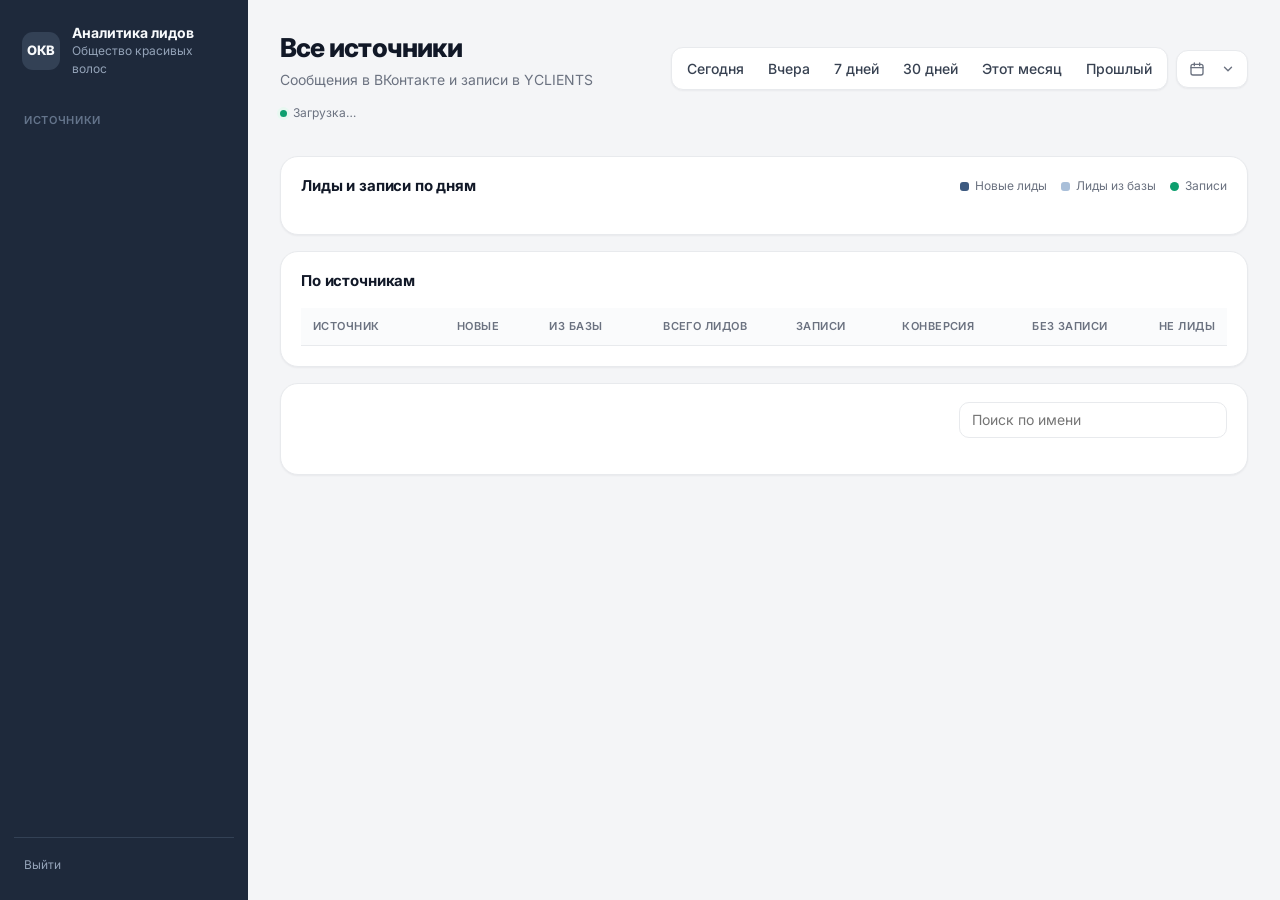
==== analytics/index.html @ 5221cc90 "Кабинет: версия скрипта в ссылке, чтобы обновления не застревали в кеше Co-Authored-By: Claude Opus " ====
<!doctype html>
<html lang="ru">
<head>
  <meta charset="utf-8">
  <meta name="viewport" content="width=device-width, initial-scale=1, viewport-fit=cover">
  <meta name="robots" content="noindex, nofollow">
  <meta name="theme-color" content="#1e293b">
  <title>Аналитика лидов · Общество красивых волос</title>
  <link rel="icon" href="favicon.svg" type="image/svg+xml">
  <link rel="preconnect" href="https://fonts.googleapis.com">
  <link href="https://fonts.googleapis.com/css2?family=Inter:wght@400;500;600;700;800&display=swap" rel="stylesheet">
  <style>
    :root {
      --sidebar: #1e293b; --sidebar-hover: #334155; --sidebar-active: #475569;
      --sidebar-text: #94a3b8; --sidebar-text-active: #f8fafc;
      --bg: #f4f5f7; --surface: #fff; --surface-2: #fafbfc; --line: #e8eaed; --line-soft: #f0f1f3;
      --text: #111827; --text-2: #374151; --muted: #6b7280; --muted-2: #9ca3af;
      --brand: #3d5a80; --brand-hover: #2d4a6f; --brand-soft: #eef2f7; --base: #a9bfd9;
      --green: #0d9f6e; --green-soft: #e8f8f1; --red: #dc2626; --red-soft: #fef2f2;
      --amber: #d97706; --amber-soft: #fffbeb;
      --shadow-sm: 0 1px 2px rgba(16,24,40,.05); --shadow: 0 8px 30px rgba(16,24,40,.06);
      --radius: 14px; --radius-lg: 18px; --sidebar-w: 248px;
      --font: "Inter", ui-sans-serif, system-ui, -apple-system, sans-serif;
    }
    * { box-sizing: border-box; }
    html, body { margin: 0; }
    body { font: 14px/1.5 var(--font); color: var(--text); background: var(--bg); -webkit-font-smoothing: antialiased; }
    a { color: inherit; }
    button { font: inherit; }

    /* layout */
    .app { display: grid; grid-template-columns: var(--sidebar-w) 1fr; min-height: 100vh; }
    .sidebar {
      background: var(--sidebar); color: var(--sidebar-text); padding: 20px 14px;
      display: flex; flex-direction: column; gap: 4px; position: sticky; top: 0; height: 100vh;
    }
    .brand { display: flex; align-items: center; gap: 12px; padding: 4px 8px 22px; }
    .brand-mark {
      width: 38px; height: 38px; border-radius: 11px; background: #334155; color: #f8fafc;
      display: grid; place-items: center; font-weight: 800; font-size: 13px; letter-spacing: -.02em; flex: none;
    }
    .brand-name { color: #f8fafc; font-weight: 700; line-height: 1.25; }
    .brand-sub { font-size: 12px; }
    .nav-title { font-size: 11px; font-weight: 600; text-transform: uppercase; letter-spacing: .06em; padding: 8px 10px 6px; color: #64748b; }
    .nav-item {
      display: flex; align-items: center; gap: 10px; width: 100%; padding: 9px 10px; border: 0; border-radius: 10px;
      background: transparent; color: var(--sidebar-text); text-align: left; cursor: pointer; transition: background .15s, color .15s;
    }
    .nav-item:hover { background: var(--sidebar-hover); color: var(--sidebar-text-active); }
    .nav-item.active { background: var(--sidebar-active); color: var(--sidebar-text-active); }
    .nav-dot { width: 8px; height: 8px; border-radius: 50%; flex: none; }
    .nav-count { margin-left: auto; font-size: 12px; font-variant-numeric: tabular-nums; color: #64748b; }
    .nav-item.active .nav-count { color: #cbd5e1; }
    .sidebar-foot { margin-top: auto; padding: 12px 10px 0; border-top: 1px solid #334155; font-size: 12px; }
    .logout { background: none; border: 0; color: var(--sidebar-text); cursor: pointer; padding: 6px 0; }
    .logout:hover { color: #f8fafc; }

    .main { min-width: 0; width: 100%; max-width: 1480px; margin: 0 auto; padding: 28px 32px 48px; }
    .topbar { display: flex; align-items: flex-end; justify-content: space-between; gap: 16px; flex-wrap: wrap; margin-bottom: 22px; }
    h1 { font-size: 26px; font-weight: 800; letter-spacing: -.03em; margin: 0; }
    .subtitle { color: var(--muted); margin-top: 2px; }
    .periods { display: flex; align-items: center; gap: 8px; flex-wrap: wrap; }
    .segmented { display: inline-flex; background: var(--surface); border: 1px solid var(--line); border-radius: 12px; padding: 3px; box-shadow: var(--shadow-sm); }
    .segmented button {
      border: 0; background: transparent; color: var(--text-2); padding: 7px 12px; border-radius: 9px;
      cursor: pointer; font-weight: 500; white-space: nowrap; transition: background .15s, color .15s;
    }
    .segmented button:hover { background: var(--brand-soft); }
    .segmented button.active { background: var(--brand); color: #fff; }
    .range { position: relative; }
    .dates {
      display: inline-flex; align-items: center; gap: 8px; height: 38px; padding: 0 12px; background: var(--surface);
      border: 1px solid var(--line); border-radius: 12px; box-shadow: var(--shadow-sm); color: var(--text-2);
      font-weight: 500; cursor: pointer; white-space: nowrap; transition: border-color .15s, box-shadow .15s;
    }
    .dates:hover { border-color: #cbd5e1; }
    .dates.open, .dates.custom { border-color: var(--brand); }
    .dates.open { box-shadow: 0 0 0 3px var(--brand-soft); }
    .dates svg { flex: none; color: var(--muted); }
    .dates .chevron { transition: transform .15s; }
    .dates.open .chevron { transform: rotate(180deg); }

    /* our own calendar: a dropdown on desktop, a bottom sheet on phones */
    .picker {
      position: absolute; right: 0; top: calc(100% + 8px); z-index: 30; background: var(--surface);
      border: 1px solid var(--line); border-radius: 18px; box-shadow: 0 24px 64px rgba(16,24,40,.16);
      padding: 16px; width: max-content; animation: pop .14s ease-out;
    }
    .picker[hidden], .backdrop[hidden] { display: none; }
    @keyframes pop { from { opacity: 0; transform: translateY(-4px) scale(.98); } }
    .picker-body { position: relative; }
    .picker-months { display: flex; gap: 28px; }
    .month { width: 252px; }
    .month-title { text-align: center; font-weight: 700; height: 32px; line-height: 32px; margin-bottom: 6px; text-transform: capitalize; }
    .weekdays, .days { display: grid; grid-template-columns: repeat(7, 36px); }
    .weekdays span { font-size: 11px; font-weight: 600; color: var(--muted-2); text-align: center; text-transform: uppercase; padding: 4px 0 6px; }
    .day {
      height: 36px; border: 0; background: transparent; border-radius: 10px; font: inherit; color: var(--text);
      cursor: pointer; font-variant-numeric: tabular-nums; transition: background .1s;
    }
    .day:hover { background: var(--brand-soft); }
    .day.in-range { background: var(--brand-soft); border-radius: 0; }
    .day.start, .day.end { background: var(--brand); color: #fff; }
    .day.start { border-radius: 10px 0 0 10px; }
    .day.end { border-radius: 0 10px 10px 0; }
    .day.start.end { border-radius: 10px; }
    .day.today:not(.start):not(.end) { box-shadow: inset 0 0 0 1.5px var(--brand); }
    .day:disabled { color: #d1d5db; cursor: default; background: transparent; box-shadow: none; }
    .day.blank { visibility: hidden; }
    .picker-nav {
      position: absolute; top: 0; width: 32px; height: 32px; border-radius: 10px; border: 1px solid var(--line);
      background: var(--surface); color: var(--text-2); cursor: pointer; display: grid; place-items: center;
    }
    .picker-nav:hover:not(:disabled) { background: var(--brand-soft); }
    .picker-nav:disabled { opacity: .35; cursor: default; }
    .picker-nav.prev { left: 0; }
    .picker-nav.next { right: 0; }
    .picker-foot {
      display: flex; align-items: center; justify-content: space-between; gap: 12px; flex-wrap: wrap;
      margin-top: 14px; padding-top: 12px; border-top: 1px solid var(--line-soft);
    }
    .picker-range { font-weight: 600; color: var(--text-2); }
    .picker-range.error { color: var(--red); }
    .picker-actions { display: flex; gap: 8px; margin-left: auto; }
    .btn {
      height: 36px; padding: 0 14px; border-radius: 10px; border: 1px solid var(--line); background: var(--surface);
      color: var(--text-2); cursor: pointer; font-weight: 600; transition: background .15s, border-color .15s;
    }
    .btn:hover { background: var(--surface-2); border-color: #cbd5e1; }
    .btn.primary { background: var(--brand); border-color: var(--brand); color: #fff; }
    .btn.primary:hover { background: var(--brand-hover); }
    .btn.primary:disabled { opacity: .45; cursor: default; }
    .backdrop { position: fixed; inset: 0; background: rgba(17,24,39,.38); z-index: 25; animation: fade .15s ease-out; display: none; }
    @keyframes fade { from { opacity: 0; } }
    @keyframes sheet { from { transform: translateY(100%); } }

    .search-wrap { position: relative; display: inline-flex; align-items: center; }
    .search-clear {
      position: absolute; right: 6px; width: 26px; height: 26px; border: 0; border-radius: 8px; background: transparent;
      color: var(--muted-2); cursor: pointer; display: grid; place-items: center;
    }
    .search-clear:hover { background: var(--line-soft); color: var(--text-2); }
    .search-clear[hidden] { display: none; }
    .meta { display: flex; gap: 12px; align-items: center; color: var(--muted); font-size: 12px; margin: -8px 0 18px; flex-wrap: wrap; }
    .live { display: inline-flex; align-items: center; gap: 6px; }
    .live::before { content: ""; width: 7px; height: 7px; border-radius: 50%; background: var(--green); box-shadow: 0 0 0 3px var(--green-soft); }

    /* cards */
    .card { background: var(--surface); border: 1px solid var(--line); border-radius: var(--radius-lg); box-shadow: var(--shadow-sm); }
    .card-head { display: flex; align-items: center; justify-content: space-between; gap: 12px; padding: 18px 20px 0; flex-wrap: wrap; }
    .card-title { font-size: 15px; font-weight: 700; letter-spacing: -.01em; margin: 0; }
    .card-body { padding: 16px 20px 20px; }

    .kpis { display: grid; grid-template-columns: repeat(auto-fill, minmax(180px, 1fr)); gap: 12px; margin-bottom: 16px; }
    @media (min-width: 1280px) { .kpis { grid-template-columns: repeat(7, minmax(0, 1fr)); } .kpi { padding: 16px; } .kpi-value { font-size: 30px; } }
    .kpi { padding: 16px 18px; transition: transform .15s, box-shadow .15s; }
    .kpi:hover { transform: translateY(-1px); box-shadow: var(--shadow); }
    .kpi-label { font-size: 12px; font-weight: 600; color: var(--muted); text-transform: uppercase; letter-spacing: .04em; display: flex; align-items: center; gap: 7px; }
    .kpi-value { font-size: 32px; font-weight: 800; letter-spacing: -.04em; margin: 6px 0 2px; font-variant-numeric: tabular-nums; }
    .kpi-cap { font-size: 12px; color: var(--muted-2); min-height: 18px; }
    .swatch { width: 9px; height: 9px; border-radius: 3px; flex: none; }

    .grid { display: grid; grid-template-columns: minmax(0, 1fr); gap: 16px; }
    .grid > .card, .kpis > .card { min-width: 0; }

    /* chart */
    .legend { display: flex; gap: 14px; color: var(--muted); font-size: 12px; flex-wrap: wrap; }
    .legend span { display: inline-flex; align-items: center; gap: 6px; }
    .chart { position: relative; width: 100%; overflow: hidden; }
    .chart svg { display: block; width: 100%; max-width: 100%; }
    .chart .axis { fill: var(--muted-2); font-size: 11px; }
    .chart .grid-line { stroke: var(--line-soft); }
    .tooltip {
      position: absolute; left: 0; top: 0; pointer-events: none; background: #111827; color: #f9fafb; border-radius: 10px; padding: 8px 10px;
      font-size: 12px; line-height: 1.45; white-space: nowrap; opacity: 0; transition: opacity .1s; z-index: 10;
    }
    .tooltip b { font-weight: 600; }

    /* table */
    .table-wrap { overflow-x: auto; }
    table { width: 100%; border-collapse: collapse; font-variant-numeric: tabular-nums; }
    th { font-size: 11px; font-weight: 600; text-transform: uppercase; letter-spacing: .04em; color: var(--muted); text-align: right; padding: 10px 12px; background: var(--surface-2); border-bottom: 1px solid var(--line); white-space: nowrap; }
    th:first-child, td:first-child { text-align: left; }
    td { padding: 12px; text-align: right; border-bottom: 1px solid var(--line-soft); white-space: nowrap; }
    tbody tr { cursor: pointer; transition: background .12s; }
    tbody tr:hover { background: #f8fafc; }
    tfoot td { font-weight: 700; border-bottom: 0; }
    .source-name { display: inline-flex; align-items: center; gap: 8px; font-weight: 600; }
    .bar { display: inline-block; height: 6px; border-radius: 3px; background: var(--brand-soft); width: 72px; vertical-align: middle; margin-left: 8px; overflow: hidden; }
    .bar i { display: block; height: 100%; background: var(--green); border-radius: 3px; }

    /* people */
    .tabs { display: flex; gap: 6px; flex-wrap: wrap; }
    .tab {
      border: 1px solid var(--line); background: var(--surface); color: var(--text-2); border-radius: 999px; padding: 6px 12px;
      cursor: pointer; font-weight: 500; transition: background .15s, border-color .15s, color .15s;
    }
    .tab:hover { border-color: #cbd5e1; }
    .tab.active { background: var(--text); border-color: var(--text); color: #fff; }
    .tab em { font-style: normal; opacity: .6; margin-left: 4px; font-variant-numeric: tabular-nums; }
    .search { height: 36px; border: 1px solid var(--line); border-radius: 10px; padding: 0 36px 0 12px; font: inherit; min-width: 220px; outline: none; -webkit-appearance: none; appearance: none; }
    .search:focus { border-color: var(--brand); box-shadow: 0 0 0 3px var(--brand-soft); }
    .people { list-style: none; margin: 0; padding: 0; }
    .person { display: grid; grid-template-columns: 1fr auto; gap: 4px 16px; padding: 11px 2px; border-bottom: 1px solid var(--line-soft); }
    .person:last-child { border-bottom: 0; }
    .person-name { font-weight: 600; text-decoration: none; }
    a.person-name:hover { color: var(--brand); text-decoration: underline; }
    .person-sub { color: var(--muted); font-size: 12px; grid-column: 1; }
    .person-when { color: var(--muted); font-size: 12px; text-align: right; grid-row: 1 / span 2; grid-column: 2; align-self: center; font-variant-numeric: tabular-nums; }
    .chip { display: inline-block; font-size: 11px; font-weight: 600; padding: 2px 8px; border-radius: 999px; background: var(--brand-soft); color: var(--brand); margin-right: 6px; }
    .more { margin-top: 12px; width: 100%; height: 38px; border: 1px dashed var(--line); background: var(--surface-2); border-radius: 10px; cursor: pointer; color: var(--text-2); }
    .empty { color: var(--muted); text-align: center; padding: 28px 0; }

    .warning { background: var(--amber-soft); color: #92400e; border: 1px solid #fde68a; border-radius: 12px; padding: 10px 14px; margin-bottom: 16px; font-size: 13px; }
    .loading .kpi-value, .loading .chart, .loading .table-wrap, .loading .people { opacity: .35; transition: opacity .2s; }
    .skeleton { display: inline-block; width: 64px; height: 30px; border-radius: 8px; background: linear-gradient(90deg, #eef0f3, #f6f7f9, #eef0f3); background-size: 200% 100%; animation: shimmer 1.2s infinite; }
    @keyframes shimmer { to { background-position: -200% 0; } }

    /* tablets and phones: sources become one scrollable strip at the top */
    @media (max-width: 900px) {
      .app { grid-template-columns: minmax(0, 1fr); }
      .sidebar {
        min-width: 0; position: sticky; top: 0; z-index: 5; height: auto; flex-direction: row; align-items: center; gap: 8px;
        padding: max(10px, env(safe-area-inset-top)) max(12px, env(safe-area-inset-right)) 10px max(12px, env(safe-area-inset-left));
      }
      .brand { padding: 0; }
      .brand-mark { width: 34px; height: 34px; }
      .brand-text, .nav-title, .nav-count { display: none; }
      #sources { display: flex; gap: 4px; overflow-x: auto; flex: 1; min-width: 0; scrollbar-width: none; -webkit-overflow-scrolling: touch; }
      #sources::-webkit-scrollbar { display: none; }
      .nav-item { width: auto; white-space: nowrap; padding: 8px 11px; }
      .sidebar-foot { margin: 0; border: 0; padding: 0; flex: none; }
      .main { padding: 20px max(16px, env(safe-area-inset-right)) max(40px, env(safe-area-inset-bottom)) max(16px, env(safe-area-inset-left)); }
      h1 { font-size: 22px; }
      .topbar { margin-bottom: 16px; }
      .periods { width: 100%; }
      .segmented { display: grid; grid-template-columns: repeat(3, 1fr); width: 100%; }
      .segmented button { padding: 9px 4px; }
      .range { width: 100%; }
      .dates { width: 100%; height: 42px; }
      .dates .chevron { margin-left: auto; }
      .search { font-size: 16px; }  /* no zoom on focus in iOS Safari */
      .search-wrap { width: 100%; }
      .kpis { grid-template-columns: repeat(auto-fill, minmax(150px, 1fr)); gap: 10px; }
      .kpi { padding: 14px; }
      .kpi-value { font-size: 26px; }
      .card-head { padding: 16px 16px 0; }
      .card-body { padding: 14px 16px 16px; }
      .tabs { flex-wrap: nowrap; overflow-x: auto; scrollbar-width: none; width: 100%; padding-bottom: 2px; }
      .tabs::-webkit-scrollbar { display: none; }
      .tab { white-space: nowrap; flex: none; }
      .search { min-width: 0; width: 100%; height: 40px; }
    }

    /* phones: the sources table turns into cards, the calendar becomes a bottom sheet */
    @media (max-width: 640px) {
      .backdrop:not([hidden]) { display: block; }
      .picker {
        position: fixed; left: 0; right: 0; bottom: 0; top: auto; width: auto; border-radius: 22px 22px 0 0;
        padding: 10px 16px max(16px, env(safe-area-inset-bottom)); animation: sheet .22s cubic-bezier(.2,.8,.2,1);
      }
      .picker::before { content: ""; display: block; width: 40px; height: 4px; border-radius: 2px; background: var(--line); margin: 0 auto 12px; }
      .picker-months { justify-content: center; }
      .month { width: 100%; max-width: 420px; }
      .weekdays, .days { grid-template-columns: repeat(7, minmax(0, 1fr)); }
      .day { height: 44px; font-size: 15px; }
      .picker-actions { width: 100%; }
      .picker-actions .btn { flex: 1; height: 44px; }
      .sources-table, .sources-table tbody, .sources-table tfoot, .sources-table tr, .sources-table td { display: block; }
      .sources-table thead { display: none; }
      .sources-table tr {
        display: grid; grid-template-columns: repeat(3, minmax(0, 1fr)); gap: 10px 12px;
        border: 1px solid var(--line); border-radius: 14px; padding: 12px 14px; margin-bottom: 10px;
      }
      .sources-table tfoot tr { background: var(--surface-2); margin-bottom: 0; }
      .sources-table td { border: 0; padding: 0; text-align: left; white-space: normal; font-size: 15px; font-weight: 600; }
      .sources-table td::before {
        content: attr(data-label); display: block; font-size: 10.5px; font-weight: 600; color: var(--muted);
        text-transform: uppercase; letter-spacing: .04em; margin-bottom: 1px;
      }
      .sources-table td:first-child { grid-column: 1 / -1; font-size: 15px; }
      .sources-table td:first-child::before { display: none; }
      .sources-table .bar { display: block; width: 100%; margin: 6px 0 0; }
      .table-wrap { overflow: visible; }
      .card-head { flex-direction: column; align-items: stretch; }
      .legend { gap: 10px; }
    }

    /* small phones */
    @media (max-width: 380px) {
      .segmented button { font-size: 13px; }
      .kpis { grid-template-columns: repeat(2, minmax(0, 1fr)); }
      .kpi { padding: 12px; }
      .kpi-label { font-size: 11px; }
      .kpi-value { font-size: 22px; }
      .sources-table tr { grid-template-columns: repeat(2, minmax(0, 1fr)); }
    }

    /* big screens */
    @media (min-width: 1800px) {
      body { font-size: 15px; }
      .kpi-value { font-size: 34px; }
    }
  </style>
</head>
<body>
  <div class="app">
    <aside class="sidebar">
      <div class="brand">
        <div class="brand-mark">ОКВ</div>
        <div class="brand-text">
          <div class="brand-name">Аналитика лидов</div>
          <div class="brand-sub">Общество красивых волос</div>
        </div>
      </div>
      <div class="nav-title">Источники</div>
      <nav id="sources"></nav>
      <div class="sidebar-foot">
        <button class="logout" id="logout">Выйти</button>
      </div>
    </aside>

    <main class="main" id="main">
      <div class="topbar">
        <div>
          <h1 id="title">Все источники</h1>
          <div class="subtitle" id="subtitle">Сообщения в ВКонтакте и записи в YCLIENTS</div>
        </div>
        <div class="periods">
          <div class="segmented" id="presets">
            <button data-preset="today">Сегодня</button>
            <button data-preset="yesterday">Вчера</button>
            <button data-preset="7d">7 дней</button>
            <button data-preset="30d">30 дней</button>
            <button data-preset="month">Этот месяц</button>
            <button data-preset="prev">Прошлый</button>
          </div>
          <div class="range">
            <button class="dates" id="range-button" type="button" aria-haspopup="dialog" aria-expanded="false">
              <svg width="16" height="16" viewBox="0 0 24 24" fill="none" stroke="currentColor" stroke-width="2" stroke-linecap="round" aria-hidden="true"><rect x="3" y="5" width="18" height="16" rx="3"/><path d="M3 10h18M8 3v4M16 3v4"/></svg>
              <span id="range-label"></span>
              <svg class="chevron" width="14" height="14" viewBox="0 0 24 24" fill="none" stroke="currentColor" stroke-width="2.4" stroke-linecap="round" stroke-linejoin="round" aria-hidden="true"><path d="m6 9 6 6 6-6"/></svg>
            </button>
            <div class="picker" id="picker" role="dialog" aria-label="Выбор периода" hidden></div>
          </div>
        </div>
      </div>
      <div class="meta"><span class="live" id="updated">Загрузка…</span><span id="period-label"></span></div>
      <div id="warnings"></div>

      <section class="kpis" id="kpis"></section>

      <div class="grid">
        <section class="card">
          <div class="card-head">
            <h2 class="card-title" id="chart-title">Лиды и записи по дням</h2>
            <div class="legend">
              <span><i class="swatch" style="background:var(--brand)"></i>Новые лиды</span>
              <span><i class="swatch" style="background:var(--base)"></i>Лиды из базы</span>
              <span><i class="swatch" style="background:var(--green);border-radius:50%"></i>Записи</span>
            </div>
          </div>
          <div class="card-body"><div class="chart" id="chart"></div></div>
        </section>

        <section class="card" id="sources-card">
          <div class="card-head"><h2 class="card-title">По источникам</h2></div>
          <div class="card-body table-wrap">
            <table class="sources-table">
              <thead>
                <tr>
                  <th>Источник</th><th>Новые</th><th>Из базы</th><th>Всего лидов</th><th>Записи</th>
                  <th>Конверсия</th><th>Без записи</th><th>Не лиды</th>
                </tr>
              </thead>
              <tbody id="sources-body"></tbody>
              <tfoot id="sources-foot"></tfoot>
            </table>
          </div>
        </section>

        <section class="card">
          <div class="card-head">
            <div class="tabs" id="tabs"></div>
            <div class="search-wrap">
              <input class="search" id="search" type="text" inputmode="search" autocomplete="off" placeholder="Поиск по имени">
              <button class="search-clear" id="search-clear" type="button" aria-label="Очистить поиск" hidden>
                <svg width="14" height="14" viewBox="0 0 24 24" fill="none" stroke="currentColor" stroke-width="2.4" stroke-linecap="round" aria-hidden="true"><path d="M6 6l12 12M18 6 6 18"/></svg>
              </button>
            </div>
          </div>
          <div class="card-body"><ul class="people" id="people"></ul></div>
        </section>
      </div>
    </main>
  </div>
  <div class="tooltip" id="tooltip"></div>
  <div class="backdrop" id="backdrop" hidden></div>
  <script src="static/app.js?v=2"></script>
</body>
</html>
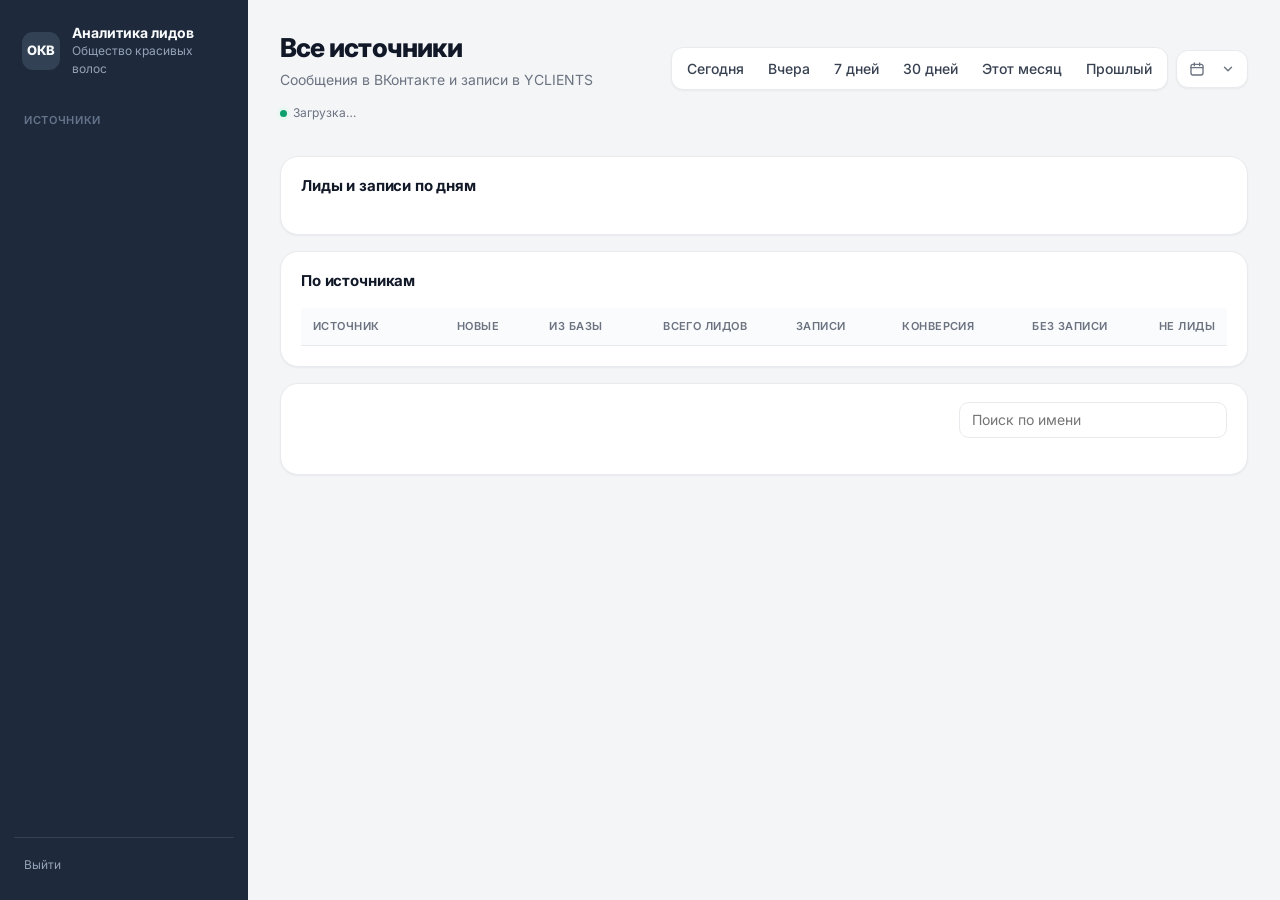
==== commit f1403fd6: "Кабинет: график линиями вместо столбиков Плавные линии с мягкой заливкой, карточка со всеми числами " ====
--- a/analytics/index.html
+++ b/analytics/index.html
@@ -44,9 +44,9 @@
     .nav-title { font-size: 11px; font-weight: 600; text-transform: uppercase; letter-spacing: .06em; padding: 8px 10px 6px; color: #64748b; }
     .nav-item {
       display: flex; align-items: center; gap: 10px; width: 100%; padding: 9px 10px; border: 0; border-radius: 10px;
-      background: transparent; color: var(--sidebar-text); text-align: left; cursor: pointer; transition: background .15s, color .15s;
-    }
-    .nav-item:hover { background: var(--sidebar-hover); color: var(--sidebar-text-active); }
+      background: transparent; color: var(--sidebar-text); text-align: left; cursor: pointer;
+    }
+    @media (hover: hover) { .nav-item:not(.active):hover { background: var(--sidebar-hover); color: var(--sidebar-text-active); transition: background .15s, color .15s; } }
     .nav-item.active { background: var(--sidebar-active); color: var(--sidebar-text-active); }
     .nav-dot { width: 8px; height: 8px; border-radius: 50%; flex: none; }
     .nav-count { margin-left: auto; font-size: 12px; font-variant-numeric: tabular-nums; color: #64748b; }
@@ -63,9 +63,10 @@
     .segmented { display: inline-flex; background: var(--surface); border: 1px solid var(--line); border-radius: 12px; padding: 3px; box-shadow: var(--shadow-sm); }
     .segmented button {
       border: 0; background: transparent; color: var(--text-2); padding: 7px 12px; border-radius: 9px;
-      cursor: pointer; font-weight: 500; white-space: nowrap; transition: background .15s, color .15s;
-    }
-    .segmented button:hover { background: var(--brand-soft); }
+      cursor: pointer; font-weight: 500; white-space: nowrap;
+    }
+    /* the chosen period switches at once (no fade: two half-lit buttons looked like two periods); hover only with a mouse */
+    @media (hover: hover) { .segmented button:not(.active):hover { background: var(--brand-soft); transition: background .15s; } }
     .segmented button.active { background: var(--brand); color: #fff; }
     .range { position: relative; }
     .dates {
@@ -164,17 +165,42 @@
     .grid > .card, .kpis > .card { min-width: 0; }
 
     /* chart */
-    .legend { display: flex; gap: 14px; color: var(--muted); font-size: 12px; flex-wrap: wrap; }
-    .legend span { display: inline-flex; align-items: center; gap: 6px; }
-    .chart { position: relative; width: 100%; overflow: hidden; }
-    .chart svg { display: block; width: 100%; max-width: 100%; }
-    .chart .axis { fill: var(--muted-2); font-size: 11px; }
-    .chart .grid-line { stroke: var(--line-soft); }
-    .tooltip {
-      position: absolute; left: 0; top: 0; pointer-events: none; background: #111827; color: #f9fafb; border-radius: 10px; padding: 8px 10px;
-      font-size: 12px; line-height: 1.45; white-space: nowrap; opacity: 0; transition: opacity .1s; z-index: 10;
-    }
-    .tooltip b { font-weight: 600; }
+    .legend { display: flex; gap: 6px; flex-wrap: wrap; }
+    .legend-item {
+      display: inline-flex; align-items: center; gap: 7px; border: 1px solid var(--line); background: var(--surface); color: var(--text-2);
+      border-radius: 999px; padding: 5px 12px 5px 10px; font-size: 12.5px; font-weight: 500; cursor: pointer;
+    }
+    .legend-item b { font-weight: 700; color: var(--text); font-variant-numeric: tabular-nums; margin-left: 2px; }
+    .legend-dot { width: 8px; height: 8px; border-radius: 50%; flex: none; }
+    .legend-item.off { color: var(--muted-2); background: var(--surface-2); }
+    .legend-item.off b { color: var(--muted-2); }
+    .legend-item.off .legend-dot { background: transparent !important; box-shadow: inset 0 0 0 1.5px currentColor; }
+    @media (hover: hover) { .legend-item:hover { border-color: #cbd5e1; } }
+    .chart { position: relative; width: 100%; touch-action: pan-y; -webkit-user-select: none; user-select: none; -webkit-tap-highlight-color: transparent; }
+    .chart svg { display: block; width: 100%; max-width: 100%; overflow: visible; }
+    .chart .axis { fill: var(--muted-2); font-size: 11px; font-variant-numeric: tabular-nums; }
+    .chart .axis.future { fill: #d1d5db; }
+    .chart .grid-line { stroke: #eceef1; stroke-dasharray: 3 5; }
+    .chart .base-line { stroke: var(--line); }
+    .chart .series-line { fill: none; stroke-width: 2.4; stroke-linejoin: round; stroke-linecap: round; }
+    .chart .series-line.live { stroke-dasharray: 2 5; }
+    .chart .cross { transition: opacity .12s; pointer-events: none; }
+    .chart .cross-line { stroke: #cbd5e1; stroke-width: 1; }
+    .chart-hit { cursor: crosshair; }
+    .chart-tip {
+      position: absolute; left: 0; top: 0; z-index: 3; pointer-events: none; min-width: 188px;
+      background: var(--surface); border: 1px solid var(--line); border-radius: 12px; padding: 10px 12px;
+      box-shadow: 0 12px 32px rgba(16,24,40,.12), 0 2px 6px rgba(16,24,40,.05); font-size: 12.5px; line-height: 1.5;
+      opacity: 0; transition: opacity .12s;
+    }
+    .chart-tip.visible { opacity: 1; }
+    .tip-title { color: var(--muted); font-size: 12px; font-weight: 500; margin-bottom: 6px; white-space: nowrap; }
+    .tip-title em { font-style: normal; color: var(--green); margin-left: 4px; }
+    .tip-row { display: flex; align-items: center; gap: 8px; padding: 1px 0; }
+    .tip-row i { width: 8px; height: 8px; border-radius: 50%; flex: none; }
+    .tip-row span { flex: 1; color: var(--text-2); white-space: nowrap; }
+    .tip-row b { font-weight: 700; font-variant-numeric: tabular-nums; padding-left: 12px; }
+    .tip-row.off { opacity: .45; }
 
     /* table */
     .table-wrap { overflow-x: auto; }
@@ -193,9 +219,9 @@
     .tabs { display: flex; gap: 6px; flex-wrap: wrap; }
     .tab {
       border: 1px solid var(--line); background: var(--surface); color: var(--text-2); border-radius: 999px; padding: 6px 12px;
-      cursor: pointer; font-weight: 500; transition: background .15s, border-color .15s, color .15s;
-    }
-    .tab:hover { border-color: #cbd5e1; }
+      cursor: pointer; font-weight: 500;
+    }
+    @media (hover: hover) { .tab:not(.active):hover { border-color: #cbd5e1; transition: border-color .15s; } }
     .tab.active { background: var(--text); border-color: var(--text); color: #fff; }
     .tab em { font-style: normal; opacity: .6; margin-left: 4px; font-variant-numeric: tabular-nums; }
     .search { height: 36px; border: 1px solid var(--line); border-radius: 10px; padding: 0 36px 0 12px; font: inherit; min-width: 220px; outline: none; -webkit-appearance: none; appearance: none; }
@@ -208,11 +234,58 @@
     .person-sub { color: var(--muted); font-size: 12px; grid-column: 1; }
     .person-when { color: var(--muted); font-size: 12px; text-align: right; grid-row: 1 / span 2; grid-column: 2; align-self: center; font-variant-numeric: tabular-nums; }
     .chip { display: inline-block; font-size: 11px; font-weight: 600; padding: 2px 8px; border-radius: 999px; background: var(--brand-soft); color: var(--brand); margin-right: 6px; }
-    .more { margin-top: 12px; width: 100%; height: 38px; border: 1px dashed var(--line); background: var(--surface-2); border-radius: 10px; cursor: pointer; color: var(--text-2); }
+    #people-card { scroll-margin-top: 16px; }
+    .pager {
+      display: flex; flex-wrap: wrap; justify-content: flex-end; align-items: center; gap: 12px 24px;
+      margin-top: 8px; padding-top: 14px; border-top: 1px solid var(--line-soft);
+    }
+    .pager[hidden], .pager-pages[hidden] { display: none; }
+    .pager-info { margin-right: auto; color: var(--muted); font-size: 13px; font-variant-numeric: tabular-nums; white-space: nowrap; }
+    .pager-pages { display: flex; align-items: center; gap: 4px; }
+    .page-btn {
+      min-width: 34px; height: 34px; padding: 0 8px; border: 1px solid transparent; border-radius: 9px; background: transparent;
+      color: var(--text-2); font-weight: 500; font-variant-numeric: tabular-nums; cursor: pointer;
+      display: inline-grid; place-items: center;
+    }
+    @media (hover: hover) { .page-btn:hover:not(:disabled):not(.active) { background: var(--brand-soft); color: var(--brand); } }
+    .page-btn.active { background: var(--brand); color: #fff; cursor: default; }
+    .page-btn:disabled { color: var(--muted-2); cursor: default; }
+    .page-arrow { border-color: var(--line); }
+    .page-gap { min-width: 22px; text-align: center; color: var(--muted-2); }
+    .page-compact { display: none; font-weight: 600; font-variant-numeric: tabular-nums; color: var(--text-2); }
+    .pager-size { display: flex; align-items: center; gap: 8px; color: var(--muted); font-size: 13px; }
+    .size-switch { display: inline-flex; background: var(--surface-2); border: 1px solid var(--line); border-radius: 10px; padding: 2px; }
+    .size-switch button {
+      border: 0; background: transparent; color: var(--text-2); border-radius: 8px; padding: 5px 11px; cursor: pointer;
+      font-weight: 500; font-variant-numeric: tabular-nums;
+    }
+    @media (hover: hover) { .size-switch button:hover:not(.active) { background: var(--brand-soft); color: var(--brand); } }
+    .size-switch button.active { background: var(--surface); color: var(--text); box-shadow: var(--shadow-sm), 0 0 0 1px var(--line); cursor: default; }
     .empty { color: var(--muted); text-align: center; padding: 28px 0; }
 
     .warning { background: var(--amber-soft); color: #92400e; border: 1px solid #fde68a; border-radius: 12px; padding: 10px 14px; margin-bottom: 16px; font-size: 13px; }
-    .loading .kpi-value, .loading .chart, .loading .table-wrap, .loading .people { opacity: .35; transition: opacity .2s; }
+    /* loading: a thin bar on top and placeholders in place of the numbers */
+    .progress { position: fixed; top: 0; left: 0; right: 0; height: 3px; z-index: 60; overflow: hidden; opacity: 0; transition: opacity .25s; pointer-events: none; }
+    .progress.active { opacity: 1; }
+    .progress::before {
+      content: ""; position: absolute; top: 0; bottom: 0; left: -35%; width: 35%; border-radius: 0 3px 3px 0;
+      background: linear-gradient(90deg, transparent, var(--brand)); animation: progress 1.1s cubic-bezier(.4,0,.2,1) infinite;
+    }
+    @keyframes progress { to { left: 100%; } }
+    .live.working::before {
+      width: 8px; height: 8px; background: none; box-shadow: none; border: 2px solid var(--brand-soft); border-top-color: var(--brand);
+      animation: spin .7s linear infinite;
+    }
+    @keyframes spin { to { transform: rotate(360deg); } }
+    .skeleton-block, .skeleton-line {
+      display: block; border-radius: 10px; background: linear-gradient(90deg, #eef0f3, #f6f7f9, #eef0f3); background-size: 200% 100%;
+      animation: shimmer 1.2s infinite;
+    }
+    .skeleton-line { height: 12px; border-radius: 6px; width: 100%; }
+    .skeleton-line.short { width: 56px; grid-column: 2; grid-row: 1 / span 2; align-self: center; }
+    .skeleton-person { gap: 8px 16px; }
+    .skeleton-person .skeleton-line:first-child { height: 14px; }
+    .skeleton-row td { padding: 14px; }
     .skeleton { display: inline-block; width: 64px; height: 30px; border-radius: 8px; background: linear-gradient(90deg, #eef0f3, #f6f7f9, #eef0f3); background-size: 200% 100%; animation: shimmer 1.2s infinite; }
     @keyframes shimmer { to { background-position: -200% 0; } }
 
@@ -250,6 +323,7 @@
       .tabs::-webkit-scrollbar { display: none; }
       .tab { white-space: nowrap; flex: none; }
       .search { min-width: 0; width: 100%; height: 40px; }
+      #people-card { scroll-margin-top: 72px; }
     }
 
     /* phones: the sources table turns into cards, the calendar becomes a bottom sheet */
@@ -279,11 +353,19 @@
         text-transform: uppercase; letter-spacing: .04em; margin-bottom: 1px;
       }
       .sources-table td:first-child { grid-column: 1 / -1; font-size: 15px; }
+      .sources-table tr.skeleton-row { display: block; border: 0; padding: 6px 0; margin: 0; }
       .sources-table td:first-child::before { display: none; }
       .sources-table .bar { display: block; width: 100%; margin: 6px 0 0; }
       .table-wrap { overflow: visible; }
       .card-head { flex-direction: column; align-items: stretch; }
-      .legend { gap: 10px; }
+      .legend { gap: 6px; }
+      .pager { display: grid; grid-template-columns: minmax(0, 1fr) auto; gap: 12px; }
+      .pager-info { margin: 0; }
+      .pager-pages { grid-row: 2; grid-column: 1 / -1; justify-content: space-between; }
+      .page-num, .page-gap { display: none; }
+      .page-compact { display: block; }
+      .page-btn { min-width: 44px; height: 44px; }
+      .size-switch button { padding: 8px 12px; }
     }
 
     /* small phones */
@@ -354,11 +436,7 @@
         <section class="card">
           <div class="card-head">
             <h2 class="card-title" id="chart-title">Лиды и записи по дням</h2>
-            <div class="legend">
-              <span><i class="swatch" style="background:var(--brand)"></i>Новые лиды</span>
-              <span><i class="swatch" style="background:var(--base)"></i>Лиды из базы</span>
-              <span><i class="swatch" style="background:var(--green);border-radius:50%"></i>Записи</span>
-            </div>
+            <div class="legend" id="legend"></div>
           </div>
           <div class="card-body"><div class="chart" id="chart"></div></div>
         </section>
@@ -379,7 +457,7 @@
           </div>
         </section>
 
-        <section class="card">
+        <section class="card" id="people-card">
           <div class="card-head">
             <div class="tabs" id="tabs"></div>
             <div class="search-wrap">
@@ -389,13 +467,16 @@
               </button>
             </div>
           </div>
-          <div class="card-body"><ul class="people" id="people"></ul></div>
+          <div class="card-body">
+            <ul class="people" id="people"></ul>
+            <nav class="pager" id="pager" aria-label="Страницы списка" hidden></nav>
+          </div>
         </section>
       </div>
     </main>
   </div>
-  <div class="tooltip" id="tooltip"></div>
+  <div class="progress" id="progress" aria-hidden="true"></div>
   <div class="backdrop" id="backdrop" hidden></div>
-  <script src="static/app.js?v=2"></script>
+  <script src="static/app.js?v=12"></script>
 </body>
 </html>
